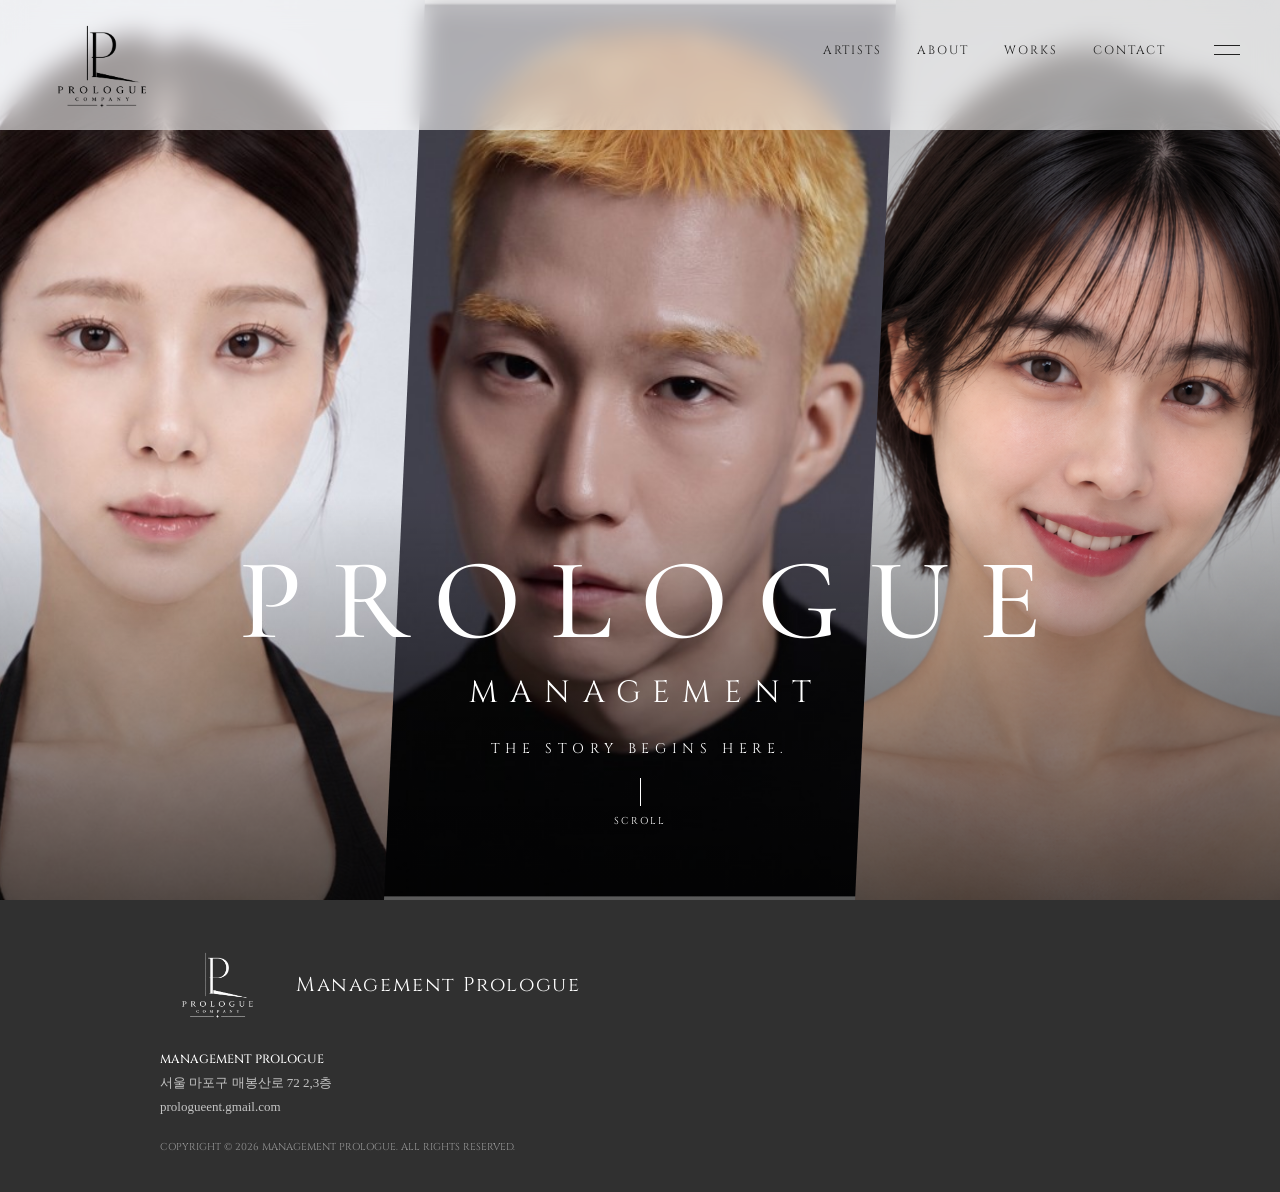
==== index.html @ 78cd396e "파비콘을 32x32 흰 배경 버전으로 교체" ====
<!DOCTYPE html>
<html lang="ko">
<head>
<meta charset="UTF-8">
<meta name="viewport" content="width=device-width, initial-scale=1">
<title>PROLOGUE MANAGEMENT</title>
<link rel="icon" type="image/png" sizes="32x32" href="favicon.png">
<link href="https://fonts.googleapis.com/css2?family=Cormorant+Garamond:wght@400;500&family=Cinzel:wght@400;500&display=swap" rel="stylesheet">
<style>
  * { margin: 0; padding: 0; box-sizing: border-box; }
  html, body { height: 100%; background: #111; }
  .hero { position: relative; width: 100%; height: 100vh; min-height: 560px; overflow: hidden; color: #fff; }

  .panel { position: absolute; top: 0; bottom: 0; background-size: cover; background-repeat: no-repeat; }
  .panel.left   { left: 0;   width: 40%; background-image: url("moon1.jpg"); background-position: calc(50% - 80px) top;
                  clip-path: polygon(0 0, 100% 0, 92% 100%, 0 100%); z-index: 1; }
  .panel.center { left: 30%; width: 40%; background-image: url("cheon1.jpg"); background-position: center top;
                  clip-path: polygon(8% 0, 100% 0, 92% 100%, 0 100%); z-index: 2; }
  .panel.right  { right: 0;  width: 40%; background-image: url("shin1.png"); background-position: calc(58% + 100px) top;
                  clip-path: polygon(8% 0, 100% 0, 100% 100%, 0 100%); z-index: 1; }
  .panel.center { left: 30%; }
  .hero::after { content: ""; position: absolute; inset: 0; z-index: 3; pointer-events: none;
                 background: linear-gradient(to top, rgba(0,0,0,.65) 0%, rgba(0,0,0,0) 45%); }

  header { position: fixed; top: 0; left: 0; right: 0; z-index: 10; display: flex; justify-content: space-between;
           align-items: flex-start; padding: 20px 40px; background: rgba(255,255,255,.58);
           -webkit-backdrop-filter: blur(12px); backdrop-filter: blur(12px); }
  header .logo img { height: 90px; display: block; }
  nav { display: flex; align-items: center; gap: 36px; padding-top: 22px; }
  nav a { color: #222; text-decoration: none; font-family: "Cinzel", serif; font-size: 12px; letter-spacing: .15em; }
  .menu { width: 26px; height: 10px; border-top: 1px solid #222; border-bottom: 1px solid #222; margin-left: 12px; }

  .title { position: absolute; z-index: 10; left: 0; right: 0; bottom: 8%; text-align: center; }
  .title h1 { font-family: "Cormorant Garamond", serif; font-weight: 500; font-size: clamp(48px, 9vw, 120px);
              letter-spacing: .25em; padding-left: .25em; line-height: 1; }
  .title h2 { font-family: "Cinzel", serif; font-weight: 400; font-size: clamp(16px, 2.4vw, 32px);
              letter-spacing: .4em; padding-left: .4em; margin-top: 14px; }
  .title p  { font-family: "Cinzel", serif; font-size: clamp(10px, 1.1vw, 14px); letter-spacing: .4em; margin-top: 26px; }
  .scroll { display: flex; flex-direction: column; align-items: center; gap: 8px; margin-top: 20px;
            font-family: "Cinzel", serif; font-size: 10px; letter-spacing: .2em; }
  .scroll::before { content: ""; width: 1px; height: 28px; background: #fff; }

  html { scroll-behavior: smooth; }
  .artists { display: none; min-height: 100vh; padding: 174px 7vw 128px; background: #f5f4f1; color: #171717; }
  body.show-artists .hero { display: none; }
  body.show-artists .artists { display: block; }
  .artists-inner { max-width: 1320px; margin: 0 auto; }
  .artists-heading { display: flex; justify-content: space-between; align-items: flex-end; gap: 30px; margin-bottom: 48px; }
  .artists-kicker { color: #8b6b58; font-family: "Cinzel", serif; font-size: 11px; letter-spacing: .22em; }
  .artists-heading h2 { margin-top: 12px; font-family: "Cormorant Garamond", serif; font-size: clamp(48px, 7vw, 86px); font-weight: 400; line-height: .95; }
  .artists-intro { max-width: 250px; padding-bottom: 5px; color: #706d69; font-family: "Noto Sans KR", sans-serif; font-size: 13px; line-height: 1.9; }
  .artist-grid { display: grid; grid-template-columns: repeat(3, minmax(0, 1fr)); gap: 24px; }
  .artist { min-width: 0; display: block; color: inherit; text-decoration: none; }
  .artist-image { overflow: hidden; aspect-ratio: 4 / 5; background: #e5e3df; }
  .artist-image img { display: block; width: 100%; height: 100%; object-fit: cover; transition: transform .7s cubic-bezier(.2,.65,.3,1); }
  .artist:first-child .artist-image img { object-position: center 32%; }
  .artist:nth-child(2) .artist-image img { object-position: center 28%; }
  .artist:nth-child(3) .artist-image img { object-position: center 28%; }
  .artist:hover .artist-image img { transform: scale(1.035); }
  .artist-caption { display: flex; justify-content: space-between; align-items: baseline; padding-top: 17px; border-bottom: 1px solid #d7d4ce; padding-bottom: 14px; }
  .artist-caption h3 { font-family: "Cinzel", serif; font-size: 19px; font-weight: 400; letter-spacing: .09em; }
  .artist-caption span { color: #88837d; font-family: "Cinzel", serif; font-size: 10px; letter-spacing: .15em; }

  .site-footer { background: #303030; color: #fff; padding: 48px 24px 38px; }
  .footer-inner { width: min(960px, 100%); margin: 0 auto; }
  .footer-brand { display: flex; align-items: center; gap: 24px; margin-bottom: 28px; }
  .footer-brand img { width: 112px; height: 72px; object-fit: contain; filter: brightness(0) invert(1); }
  .footer-brand h2 { font-family: "Cinzel", serif; font-size: 20px; font-weight: 400; letter-spacing: .08em; }
  .footer-details { color: #c5c5c5; font-size: 13px; line-height: 1.9; }
  .footer-details strong { display: block; color: #fff; font-family: "Cinzel", serif; font-size: 12px; font-weight: 500; }
  .footer-details a { color: inherit; text-decoration: none; }
  .footer-copyright { margin-top: 20px; color: #999; font-family: "Cinzel", serif; font-size: 10px; }

  @media (max-width: 700px) {
    header { padding: 14px 18px; }
    header .logo img { height: 60px; }
    nav a { display: none; }
    nav a[href="#artists"] { display: inline-block; }
    nav { gap: 12px; padding-top: 12px; }
    .site-footer { padding: 36px 22px 30px; }
    .footer-brand { align-items: flex-start; gap: 16px; margin-bottom: 22px; }
    .footer-brand img { width: 86px; height: 58px; }
    .footer-brand h2 { padding-top: 12px; font-size: 16px; }
    .footer-details { font-size: 12px; }
    .artists { padding: 128px 22px 84px; }
    .artists-heading { display: block; margin-bottom: 30px; }
    .artists-heading h2 { font-size: 58px; }
    .artists-intro { margin-top: 18px; font-size: 12px; }
    .artist-grid { grid-template-columns: 1fr; gap: 34px; }
    .artist-image { aspect-ratio: 4 / 4.6; }
    .artist-caption { padding-top: 13px; }
  }
</style>
</head>
<body>
<header>
  <a class="logo" href="#home" aria-label="메인 화면"><img src="main logo.png" alt="Prologue Management"></a>
  <nav>
    <a href="#artists" aria-label="아티스트 화면 열기">ARTISTS</a>
    <a href="#about">ABOUT</a>
    <a href="#works">WORKS</a>
    <a href="#contact">CONTACT</a>
    <span class="menu"></span>
  </nav>
</header>
<section class="hero">
  <div class="panel left"></div>
  <div class="panel center"></div>
  <div class="panel right"></div>

  <div class="title">
    <h1>PROLOGUE</h1>
    <h2>MANAGEMENT</h2>
    <p>THE STORY BEGINS HERE.</p>
    <div class="scroll">SCROLL</div>
  </div>
</section>
<section class="artists" id="artists" aria-labelledby="artists-title">
  <div class="artists-inner">
    <div class="artists-heading">
      <div>
        <div class="artists-kicker">PROLOGUE / ARTISTS</div>
        <h2 id="artists-title">Artists</h2>
      </div>
      <p class="artists-intro">각자의 분위기와 이야기를 지닌<br>프로로그의 배우들을 소개합니다.</p>
    </div>
    <div class="artist-grid">
      <a class="artist" href="cheon.html" aria-label="천양길 프로필 보기">
        <div class="artist-image"><img src="cheon1.jpg" alt="천양길 배우 프로필"></div>
        <div class="artist-caption"><h3>천양길</h3><span>01 / ACTOR</span></div>
      </a>
      <a class="artist" href="moon.html" aria-label="문혜린 프로필 보기">
        <div class="artist-image"><img src="moon1.jpg" alt="문혜린 배우 프로필"></div>
        <div class="artist-caption"><h3>문혜린</h3><span>02 / ACTOR</span></div>
      </a>
      <a class="artist" href="shin.html" aria-label="신비 프로필 보기">
        <div class="artist-image"><img src="shin1.png" alt="신비 배우 프로필"></div>
        <div class="artist-caption"><h3>신비</h3><span>03 / ACTOR</span></div>
      </a>
    </div>
  </div>
</section>
<footer class="site-footer">
  <div class="footer-inner">
    <div class="footer-brand">
      <img src="main logo.png" alt="Prologue logo">
      <h2>Management Prologue</h2>
    </div>
    <div class="footer-details">
      <strong>MANAGEMENT PROLOGUE</strong>
      <div>서울 마포구 매봉산로 72 2,3층</div>
      <div>prologueent.gmail.com</div>
    </div>
    <div class="footer-copyright">COPYRIGHT © 2026 MANAGEMENT PROLOGUE. ALL RIGHTS RESERVED.</div>
  </div>
</footer>
<script>
  const artistsLink = document.querySelector('nav a[href="#artists"]');
  const homeLink = document.querySelector('header .logo');

  function setView(view, updateHistory = true) {
    const showArtists = view === 'artists';
    document.body.classList.toggle('show-artists', showArtists);
    if (updateHistory) history.pushState({ view }, '', showArtists ? '#artists' : '#home');
    window.scrollTo(0, 0);
  }

  artistsLink.addEventListener('click', event => {
    event.preventDefault();
    setView('artists');
  });

  homeLink.addEventListener('click', event => {
    event.preventDefault();
    setView('home');
  });

  window.addEventListener('popstate', () => {
    setView(location.hash === '#artists' ? 'artists' : 'home', false);
  });

  if (location.hash === '#artists') setView('artists', false);
</script>
</body>
</html>
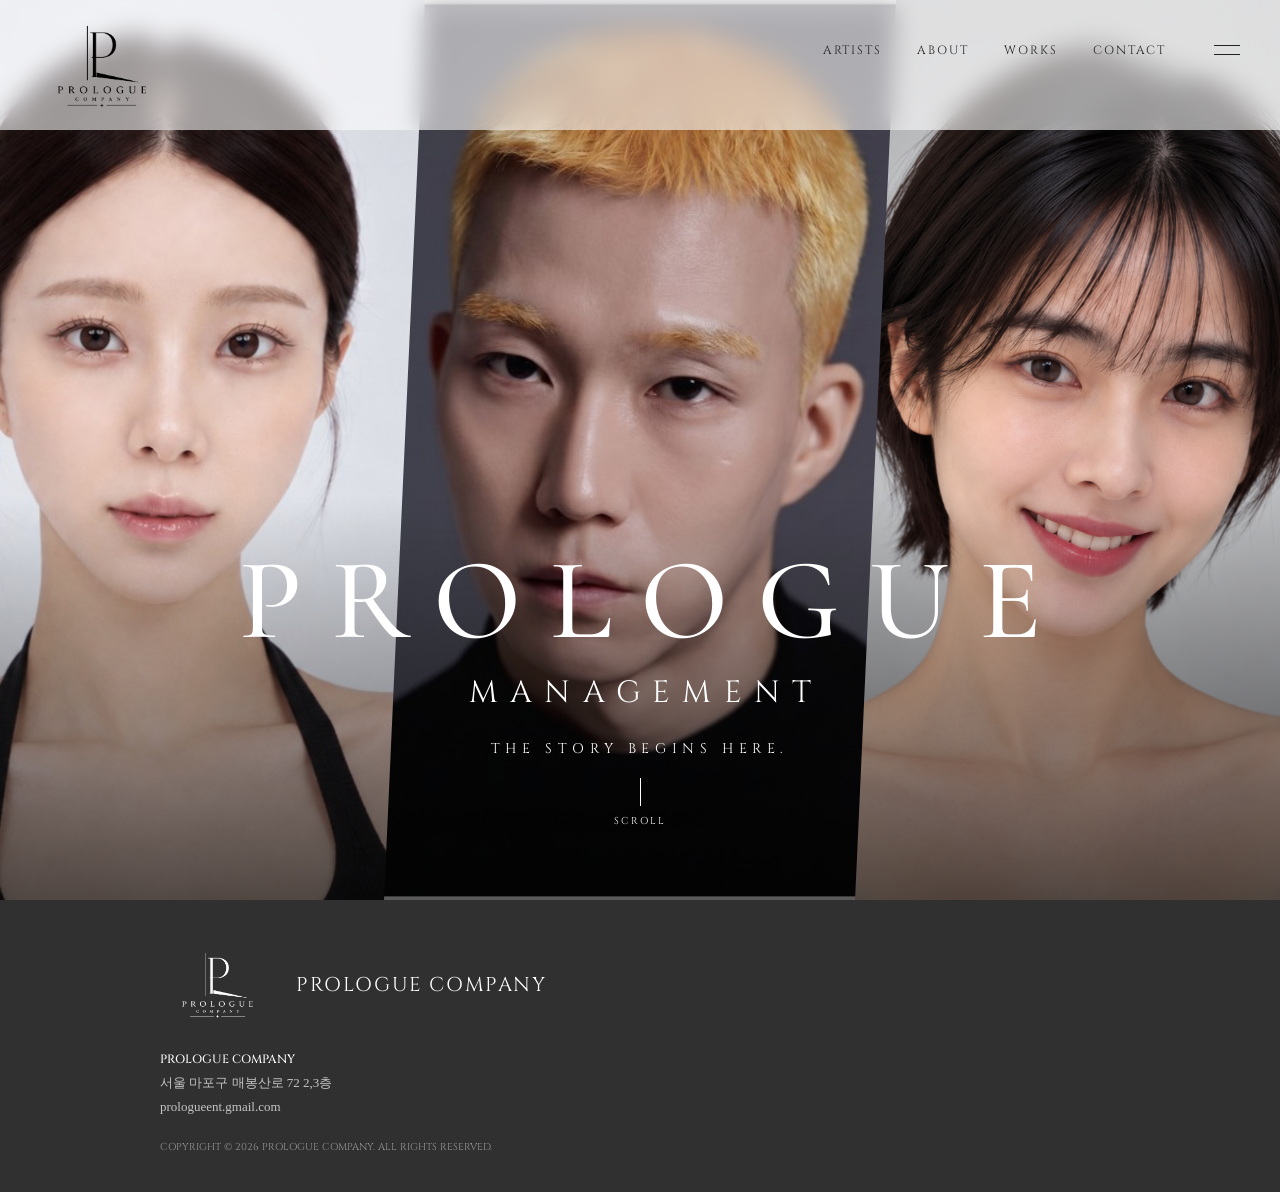
==== commit dfc87805: "푸터 회사명을 PROLOGUE COMPANY로 변경" ====
--- a/index.html
+++ b/index.html
@@ -4,7 +4,7 @@
 <meta charset="UTF-8">
 <meta name="viewport" content="width=device-width, initial-scale=1">
 <title>PROLOGUE MANAGEMENT</title>
-<link rel="icon" type="image/png" sizes="32x32" href="favicon.png">
+<link rel="icon" type="image/png" sizes="64x64" href="favicon.png?v=2">
 <link href="https://fonts.googleapis.com/css2?family=Cormorant+Garamond:wght@400;500&family=Cinzel:wght@400;500&display=swap" rel="stylesheet">
 <style>
   * { margin: 0; padding: 0; box-sizing: border-box; }
@@ -144,14 +144,14 @@
   <div class="footer-inner">
     <div class="footer-brand">
       <img src="main logo.png" alt="Prologue logo">
-      <h2>Management Prologue</h2>
+      <h2>PROLOGUE COMPANY</h2>
     </div>
     <div class="footer-details">
-      <strong>MANAGEMENT PROLOGUE</strong>
+      <strong>PROLOGUE COMPANY</strong>
       <div>서울 마포구 매봉산로 72 2,3층</div>
       <div>prologueent.gmail.com</div>
     </div>
-    <div class="footer-copyright">COPYRIGHT © 2026 MANAGEMENT PROLOGUE. ALL RIGHTS RESERVED.</div>
+    <div class="footer-copyright">COPYRIGHT © 2026 PROLOGUE COMPANY. ALL RIGHTS RESERVED.</div>
   </div>
 </footer>
 <script>
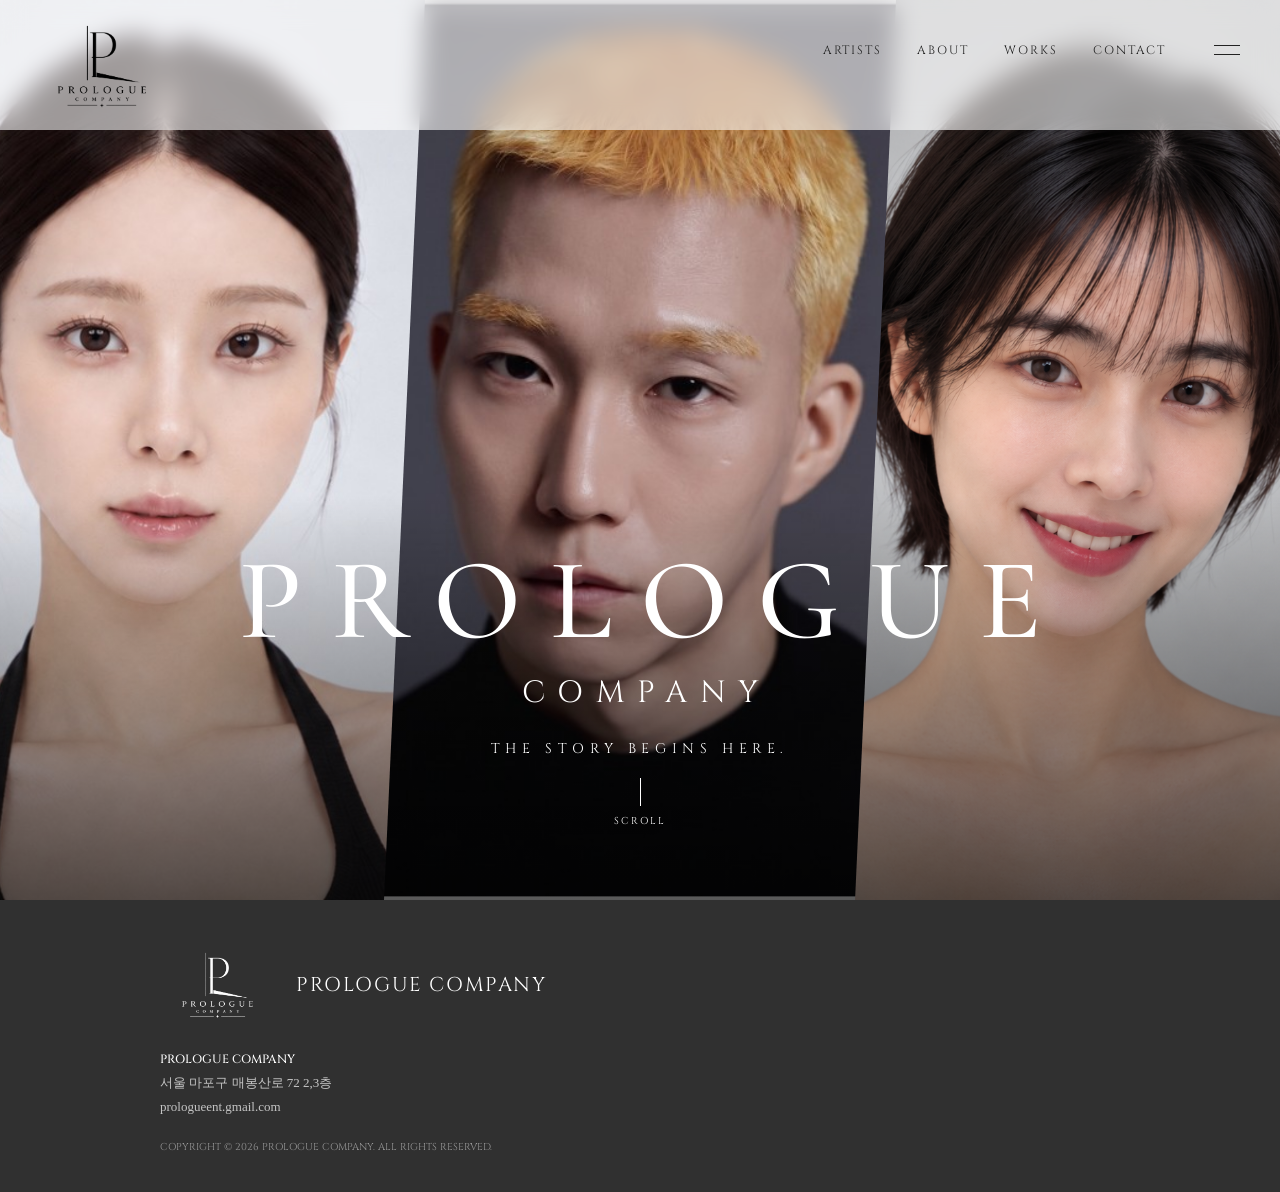
==== commit f5dc4dd7: "히어로 타이틀 MANAGEMENT→COMPANY, 페이지 타이틀 변경" ====
--- a/index.html
+++ b/index.html
@@ -3,7 +3,7 @@
 <head>
 <meta charset="UTF-8">
 <meta name="viewport" content="width=device-width, initial-scale=1">
-<title>PROLOGUE MANAGEMENT</title>
+<title>PROLOGUE COMPANY</title>
 <link rel="icon" type="image/png" sizes="64x64" href="favicon.png?v=2">
 <link href="https://fonts.googleapis.com/css2?family=Cormorant+Garamond:wght@400;500&family=Cinzel:wght@400;500&display=swap" rel="stylesheet">
 <style>
@@ -110,7 +110,7 @@
 
   <div class="title">
     <h1>PROLOGUE</h1>
-    <h2>MANAGEMENT</h2>
+    <h2>COMPANY</h2>
     <p>THE STORY BEGINS HERE.</p>
     <div class="scroll">SCROLL</div>
   </div>
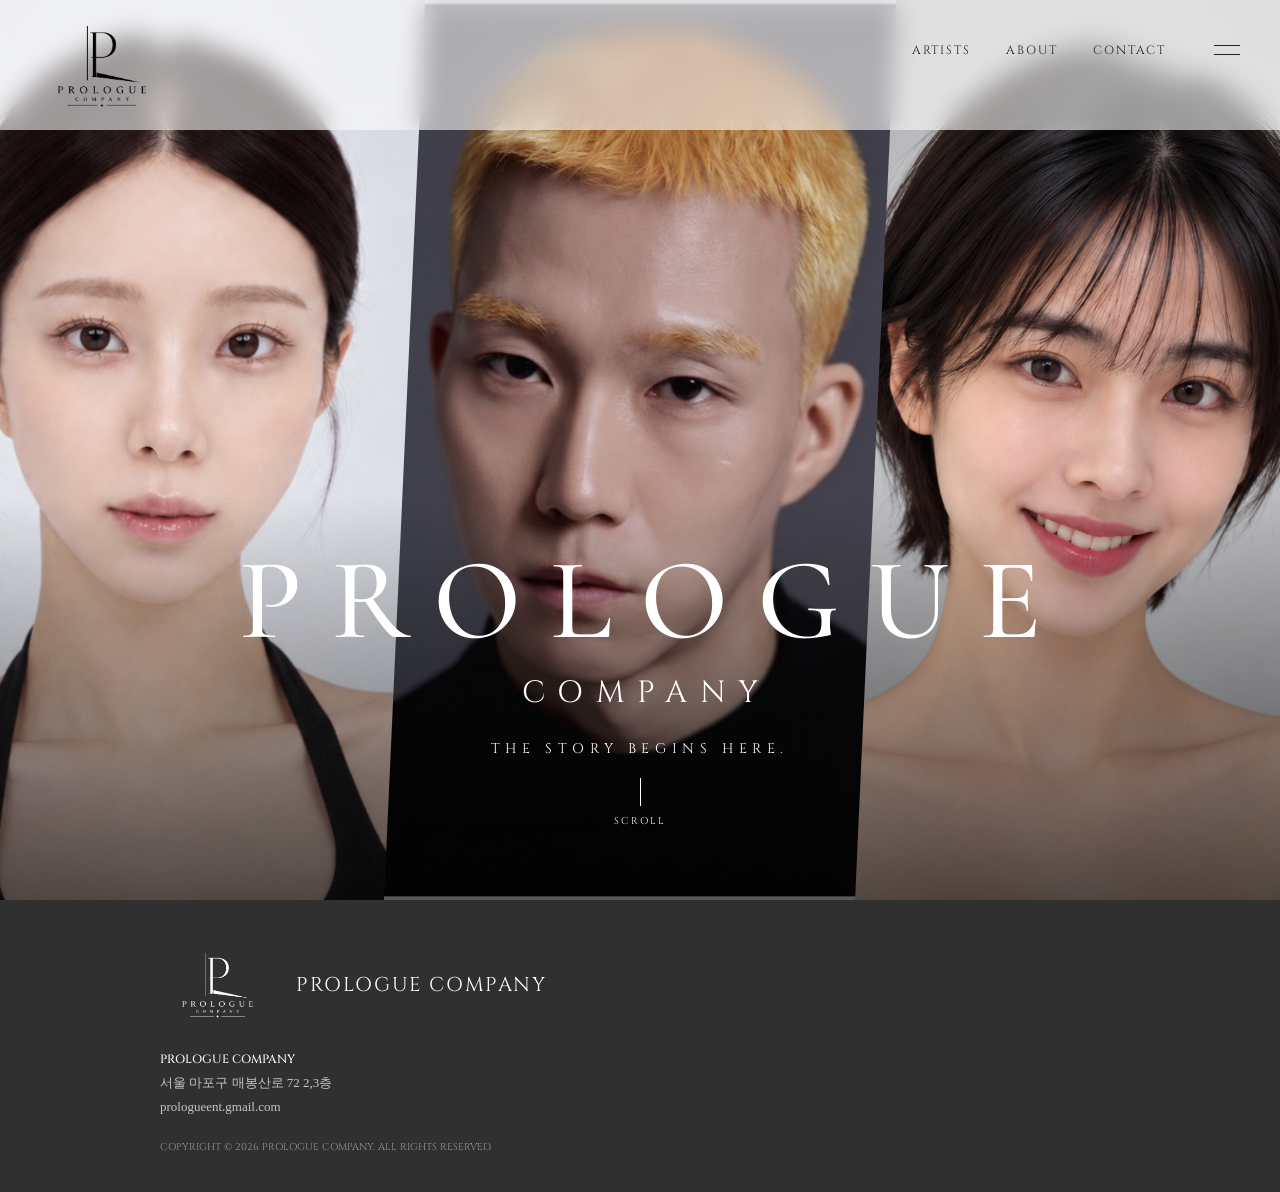
==== commit 3aeb5833: "내비게이션에서 WORKS 탭 제거" ====
--- a/index.html
+++ b/index.html
@@ -42,8 +42,30 @@
 
   html { scroll-behavior: smooth; }
   .artists { display: none; min-height: 100vh; padding: 174px 7vw 128px; background: #f5f4f1; color: #171717; }
+  .about { display: none; min-height: 100vh; padding: 174px 7vw 128px; background: #f5f4f1; color: #171717; }
   body.show-artists .hero { display: none; }
   body.show-artists .artists { display: block; }
+  body.show-about .hero { display: none; }
+  body.show-about .about { display: block; }
+  .about-inner { max-width: 1100px; margin: 0 auto; }
+  .about-heading { margin-bottom: 72px; }
+  .about-heading h2 { margin-top: 12px; font-family: "Cormorant Garamond", serif; font-size: clamp(48px, 7vw, 86px); font-weight: 400; line-height: .95; }
+  .about-kicker { color: #8b6b58; font-family: "Cinzel", serif; font-size: 11px; letter-spacing: .22em; }
+  .about-lead { padding-bottom: 56px; border-bottom: 1px solid #d7d4ce; }
+  .about-lead h3 { font-family: "Cormorant Garamond", serif; font-size: clamp(30px, 4vw, 44px); font-weight: 500; line-height: 1.25; }
+  .about-lead .ko-lead { margin-top: 18px; font-size: 16px; font-weight: 500; color: #444; }
+  .about-lead .ko-body { margin-top: 20px; max-width: 640px; color: #706d69; font-size: 14px; line-height: 2; }
+  .about-block { margin-top: 64px; }
+  .about-block-label { color: #8b6b58; font-family: "Cinzel", serif; font-size: 11px; letter-spacing: .22em; margin-bottom: 14px; }
+  .about-block h3 { font-family: "Cormorant Garamond", serif; font-size: clamp(30px, 3.6vw, 40px); font-weight: 500; }
+  .about-card { margin-top: 26px; background: #e9e7e2; padding: 44px 40px; }
+  .about-card p { color: #55524d; font-size: 14px; line-height: 2; }
+  .about-map { margin-top: 26px; display: block; height: 380px; background: #e0deda; border: 0; overflow: hidden; }
+  .about-map iframe { display: block; width: 100%; height: 100%; border: 0; filter: grayscale(100%); }
+  .about-address { margin-top: 28px; display: flex; justify-content: space-between; align-items: flex-start; gap: 24px; flex-wrap: wrap; }
+  .about-address h4 { font-family: "Cinzel", serif; font-size: 14px; font-weight: 500; letter-spacing: .1em; margin-bottom: 8px; }
+  .about-address p { color: #706d69; font-size: 13px; line-height: 1.9; }
+  .about-address .arrow { font-size: 20px; color: #88837d; }
   .artists-inner { max-width: 1320px; margin: 0 auto; }
   .artists-heading { display: flex; justify-content: space-between; align-items: flex-end; gap: 30px; margin-bottom: 48px; }
   .artists-kicker { color: #8b6b58; font-family: "Cinzel", serif; font-size: 11px; letter-spacing: .22em; }
@@ -75,7 +97,7 @@
     header { padding: 14px 18px; }
     header .logo img { height: 60px; }
     nav a { display: none; }
-    nav a[href="#artists"] { display: inline-block; }
+    nav a[href="#artists"], nav a[href="#about"] { display: inline-block; }
     nav { gap: 12px; padding-top: 12px; }
     .site-footer { padding: 36px 22px 30px; }
     .footer-brand { align-items: flex-start; gap: 16px; margin-bottom: 22px; }
@@ -83,6 +105,12 @@
     .footer-brand h2 { padding-top: 12px; font-size: 16px; }
     .footer-details { font-size: 12px; }
     .artists { padding: 128px 22px 84px; }
+    .about { padding: 128px 22px 84px; }
+    .about-heading { margin-bottom: 44px; }
+    .about-heading h2 { font-size: 52px; }
+    .about-lead { padding-bottom: 40px; }
+    .about-card { padding: 30px 24px; }
+    .about-map { height: 260px; }
     .artists-heading { display: block; margin-bottom: 30px; }
     .artists-heading h2 { font-size: 58px; }
     .artists-intro { margin-top: 18px; font-size: 12px; }
@@ -98,7 +126,6 @@
   <nav>
     <a href="#artists" aria-label="아티스트 화면 열기">ARTISTS</a>
     <a href="#about">ABOUT</a>
-    <a href="#works">WORKS</a>
     <a href="#contact">CONTACT</a>
     <span class="menu"></span>
   </nav>
@@ -140,6 +167,40 @@
     </div>
   </div>
 </section>
+<section class="about" id="about" aria-labelledby="about-title">
+  <div class="about-inner">
+    <div class="about-heading">
+      <div class="about-kicker">PROLOGUE / ABOUT</div>
+      <h2 id="about-title">About Us</h2>
+    </div>
+    <div class="about-lead">
+      <h3>Every story begins with a prologue.</h3>
+      <p class="ko-lead">모든 이야기는 프롤로그에서 시작됩니다.</p>
+      <p class="ko-body">PROLOGUE COMPANY는 배우 고유의 색과 가능성을 발견하고, 각자의 이야기가 작품 속에서 빛날 수 있도록 함께하는 배우 매니지먼트입니다.</p>
+    </div>
+    <div class="about-block">
+      <div class="about-block-label">01 / OUR PHILOSOPHY</div>
+      <h3>Beyond the Frame.</h3>
+      <div class="about-card">
+        <p>배우의 가능성을 하나의 이미지에 가두지 않습니다. 서로 다른 개성과 시선을 존중하며 더 넓은 무대로 연결합니다.</p>
+      </div>
+    </div>
+    <div class="about-block">
+      <div class="about-block-label">02 / LOCATION</div>
+      <h3>Visit Us</h3>
+      <div class="about-map">
+        <iframe src="https://www.google.com/maps?q=%EC%84%9C%EC%9A%B8%20%EB%A7%88%ED%8F%AC%EA%B5%AC%20%EB%A7%A4%EB%B4%89%EC%82%B0%EB%A1%9C%2072&z=16&output=embed" loading="lazy" referrerpolicy="no-referrer-when-downgrade" title="PROLOGUE COMPANY 위치 - 서울 마포구 매봉산로 72" allowfullscreen></iframe>
+      </div>
+      <div class="about-address">
+        <div>
+          <h4>PROLOGUE COMPANY</h4>
+          <p>서울 마포구 매봉산로 72 2,3층<br>prologueent.gmail.com</p>
+        </div>
+        <span class="arrow">&#8599;</span>
+      </div>
+    </div>
+  </div>
+</section>
 <footer class="site-footer">
   <div class="footer-inner">
     <div class="footer-brand">
@@ -156,12 +217,14 @@
 </footer>
 <script>
   const artistsLink = document.querySelector('nav a[href="#artists"]');
+  const aboutLink = document.querySelector('nav a[href="#about"]');
   const homeLink = document.querySelector('header .logo');
 
   function setView(view, updateHistory = true) {
-    const showArtists = view === 'artists';
-    document.body.classList.toggle('show-artists', showArtists);
-    if (updateHistory) history.pushState({ view }, '', showArtists ? '#artists' : '#home');
+    document.body.classList.toggle('show-artists', view === 'artists');
+    document.body.classList.toggle('show-about', view === 'about');
+    const hash = view === 'artists' ? '#artists' : view === 'about' ? '#about' : '#home';
+    if (updateHistory) history.pushState({ view }, '', hash);
     window.scrollTo(0, 0);
   }
 
@@ -170,16 +233,22 @@
     setView('artists');
   });
 
+  aboutLink.addEventListener('click', event => {
+    event.preventDefault();
+    setView('about');
+  });
+
   homeLink.addEventListener('click', event => {
     event.preventDefault();
     setView('home');
   });
 
   window.addEventListener('popstate', () => {
-    setView(location.hash === '#artists' ? 'artists' : 'home', false);
+    setView(location.hash === '#artists' ? 'artists' : location.hash === '#about' ? 'about' : 'home', false);
   });
 
   if (location.hash === '#artists') setView('artists', false);
+  else if (location.hash === '#about') setView('about', false);
 </script>
 </body>
 </html>
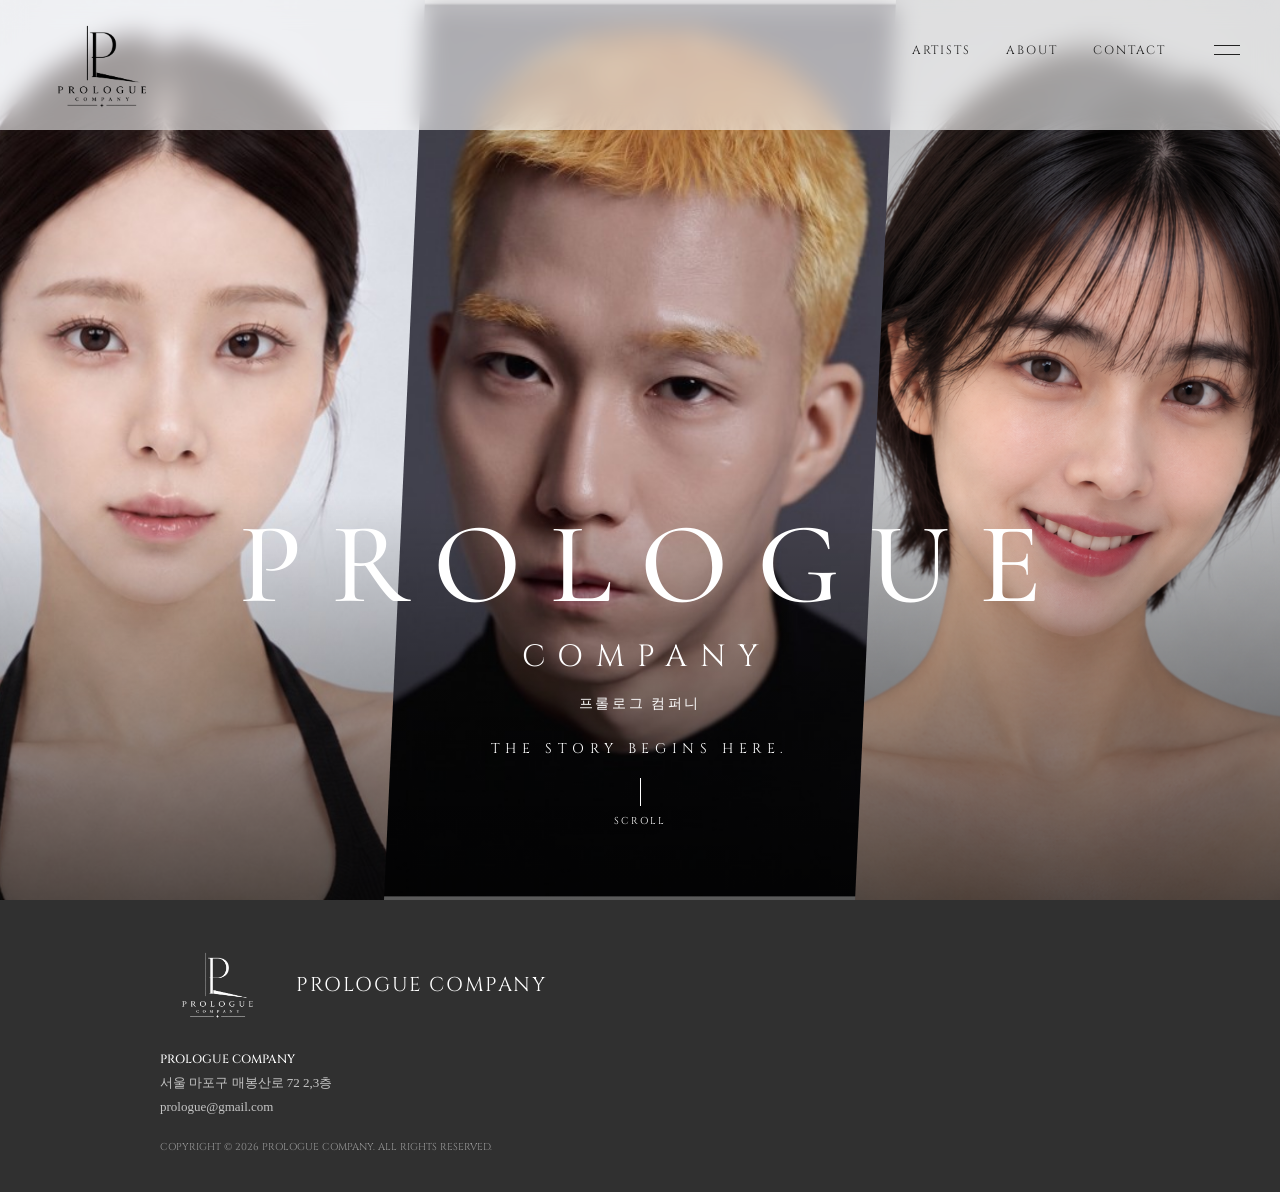
==== commit 28e1c0b1: "Add Naver site verification and Korean company name Co-authored-by: Copilot <223556219+Copilot@users" ====
--- a/index.html
+++ b/index.html
@@ -3,7 +3,8 @@
 <head>
 <meta charset="UTF-8">
 <meta name="viewport" content="width=device-width, initial-scale=1">
-<title>PROLOGUE COMPANY</title>
+<title>프롤로그 컴퍼니 | PROLOGUE COMPANY</title>
+<meta name="description" content="프롤로그 컴퍼니(PROLOGUE COMPANY)는 배우의 고유한 색과 가능성을 발견하고 함께하는 배우 매니지먼트입니다.">
 <link rel="icon" type="image/png" sizes="64x64" href="favicon.png?v=2">
 <link href="https://fonts.googleapis.com/css2?family=Cormorant+Garamond:wght@400;500&family=Cinzel:wght@400;500&display=swap" rel="stylesheet">
 <style>
@@ -35,6 +36,7 @@
               letter-spacing: .25em; padding-left: .25em; line-height: 1; }
   .title h2 { font-family: "Cinzel", serif; font-weight: 400; font-size: clamp(16px, 2.4vw, 32px);
               letter-spacing: .4em; padding-left: .4em; margin-top: 14px; }
+  .title .brand-ko { font-family: sans-serif; font-size: 14px; letter-spacing: .18em; margin-top: 18px; }
   .title p  { font-family: "Cinzel", serif; font-size: clamp(10px, 1.1vw, 14px); letter-spacing: .4em; margin-top: 26px; }
   .scroll { display: flex; flex-direction: column; align-items: center; gap: 8px; margin-top: 20px;
             font-family: "Cinzel", serif; font-size: 10px; letter-spacing: .2em; }
@@ -47,6 +49,8 @@
   body.show-artists .artists { display: block; }
   body.show-about .hero { display: none; }
   body.show-about .about { display: block; }
+  body.show-contact .hero { display: none; }
+  body.show-contact .contact { display: block; }
   .about-inner { max-width: 1100px; margin: 0 auto; }
   .about-heading { margin-bottom: 72px; }
   .about-heading h2 { margin-top: 12px; font-family: "Cormorant Garamond", serif; font-size: clamp(48px, 7vw, 86px); font-weight: 400; line-height: .95; }
@@ -66,6 +70,24 @@
   .about-address h4 { font-family: "Cinzel", serif; font-size: 14px; font-weight: 500; letter-spacing: .1em; margin-bottom: 8px; }
   .about-address p { color: #706d69; font-size: 13px; line-height: 1.9; }
   .about-address .arrow { font-size: 20px; color: #88837d; }
+
+  .contact { display: none; min-height: 100vh; padding: 174px 7vw 128px; background: #f5f4f1; color: #171717; }
+  .contact-inner { max-width: 1100px; margin: 0 auto; }
+  .contact-heading { margin-bottom: 26px; }
+  .contact-kicker { color: #8b6b58; font-family: "Cinzel", serif; font-size: 11px; letter-spacing: .22em; }
+  .contact-heading h2 { margin-top: 12px; font-family: "Cormorant Garamond", serif; font-size: clamp(48px, 7vw, 86px); font-weight: 400; line-height: .95; }
+  .contact-sub { color: #706d69; font-size: 15px; margin-bottom: 64px; }
+  .contact-block { border-top: 1px solid #d7d4ce; padding-top: 64px; }
+  .contact-block-label { color: #8b6b58; font-family: "Cinzel", serif; font-size: 11px; letter-spacing: .22em; margin-bottom: 20px; }
+  .contact-block h3 { font-family: "Cormorant Garamond", serif; font-size: clamp(32px, 4vw, 48px); font-weight: 500; }
+  .contact-block .desc { margin-top: 16px; color: #706d69; font-size: 14px; line-height: 1.9; }
+  .contact-methods { margin-top: 56px; display: grid; grid-template-columns: repeat(2, minmax(0, 1fr)); gap: 40px; padding-bottom: 72px; border-bottom: 1px solid #d7d4ce; }
+  .contact-method .label { color: #8b6b58; font-family: "Cinzel", serif; font-size: 11px; letter-spacing: .22em; margin-bottom: 14px; }
+  .contact-method a { font-family: "Cormorant Garamond", serif; font-size: clamp(26px, 3vw, 38px); color: #171717; text-decoration: none; border-bottom: 1px solid transparent; transition: border-color .3s; }
+  .contact-method a:hover { border-color: #171717; }
+  .contact-footer { display: flex; justify-content: space-between; align-items: center; gap: 20px; padding-top: 28px; flex-wrap: wrap; }
+  .contact-footer .brand { font-family: "Cinzel", serif; font-size: 13px; letter-spacing: .12em; }
+  .contact-footer .copy { color: #9a978f; font-family: "Cinzel", serif; font-size: 11px; letter-spacing: .08em; }
   .artists-inner { max-width: 1320px; margin: 0 auto; }
   .artists-heading { display: flex; justify-content: space-between; align-items: flex-end; gap: 30px; margin-bottom: 48px; }
   .artists-kicker { color: #8b6b58; font-family: "Cinzel", serif; font-size: 11px; letter-spacing: .22em; }
@@ -97,7 +119,7 @@
     header { padding: 14px 18px; }
     header .logo img { height: 60px; }
     nav a { display: none; }
-    nav a[href="#artists"], nav a[href="#about"] { display: inline-block; }
+    nav a[href="#artists"], nav a[href="#about"], nav a[href="#contact"] { display: inline-block; }
     nav { gap: 12px; padding-top: 12px; }
     .site-footer { padding: 36px 22px 30px; }
     .footer-brand { align-items: flex-start; gap: 16px; margin-bottom: 22px; }
@@ -111,6 +133,11 @@
     .about-lead { padding-bottom: 40px; }
     .about-card { padding: 30px 24px; }
     .about-map { height: 260px; }
+    .contact { padding: 128px 22px 84px; }
+    .contact-heading h2 { font-size: 52px; }
+    .contact-sub { margin-bottom: 44px; }
+    .contact-block { padding-top: 44px; }
+    .contact-methods { grid-template-columns: 1fr; gap: 34px; margin-top: 44px; padding-bottom: 52px; }
     .artists-heading { display: block; margin-bottom: 30px; }
     .artists-heading h2 { font-size: 58px; }
     .artists-intro { margin-top: 18px; font-size: 12px; }
@@ -138,6 +165,7 @@
   <div class="title">
     <h1>PROLOGUE</h1>
     <h2>COMPANY</h2>
+    <p class="brand-ko">프롤로그 컴퍼니</p>
     <p>THE STORY BEGINS HERE.</p>
     <div class="scroll">SCROLL</div>
   </div>
@@ -149,7 +177,7 @@
         <div class="artists-kicker">PROLOGUE / ARTISTS</div>
         <h2 id="artists-title">Artists</h2>
       </div>
-      <p class="artists-intro">각자의 분위기와 이야기를 지닌<br>프로로그의 배우들을 소개합니다.</p>
+      <p class="artists-intro">각자의 분위기와 이야기를 지닌<br>프롤로그 컴퍼니의 배우들을 소개합니다.</p>
     </div>
     <div class="artist-grid">
       <a class="artist" href="cheon.html" aria-label="천양길 프로필 보기">
@@ -176,7 +204,7 @@
     <div class="about-lead">
       <h3>Every story begins with a prologue.</h3>
       <p class="ko-lead">모든 이야기는 프롤로그에서 시작됩니다.</p>
-      <p class="ko-body">PROLOGUE COMPANY는 배우 고유의 색과 가능성을 발견하고, 각자의 이야기가 작품 속에서 빛날 수 있도록 함께하는 배우 매니지먼트입니다.</p>
+      <p class="ko-body">프롤로그 컴퍼니(PROLOGUE COMPANY)는 배우 고유의 색과 가능성을 발견하고, 각자의 이야기가 작품 속에서 빛날 수 있도록 함께하는 배우 매니지먼트입니다.</p>
     </div>
     <div class="about-block">
       <div class="about-block-label">01 / OUR PHILOSOPHY</div>
@@ -194,9 +222,37 @@
       <div class="about-address">
         <div>
           <h4>PROLOGUE COMPANY</h4>
-          <p>서울 마포구 매봉산로 72 2,3층<br>prologueent.gmail.com</p>
+          <p>서울 마포구 매봉산로 72 2,3층<br>prologue@gmail.com</p>
         </div>
         <span class="arrow">&#8599;</span>
+      </div>
+    </div>
+  </div>
+</section>
+<section class="contact" id="contact" aria-labelledby="contact-title">
+  <div class="contact-inner">
+    <div class="contact-heading">
+      <div class="contact-kicker">PROLOGUE / CONTACT</div>
+      <h2 id="contact-title">Contact</h2>
+    </div>
+    <p class="contact-sub">새로운 이야기의 시작, 프롤로그 컴퍼니와 함께하세요.</p>
+    <div class="contact-block">
+      <div class="contact-block-label">01 / BUSINESS INQUIRY</div>
+      <h3>Get in Touch.</h3>
+      <p class="desc">배우 캐스팅, 광고, 작품 및 비즈니스 협업에 관한 문의를 기다립니다.</p>
+      <div class="contact-methods">
+        <div class="contact-method">
+          <div class="label">EMAIL</div>
+          <a href="mailto:prologue@gmail.com">prologue@gmail.com</a>
+        </div>
+        <div class="contact-method">
+          <div class="label">TELEPHONE</div>
+          <a href="tel:010-9352-1163">010-9352-1163</a>
+        </div>
+      </div>
+      <div class="contact-footer">
+        <span class="brand">PROLOGUE COMPANY</span>
+        <span class="copy">© PROLOGUE. ALL RIGHTS RESERVED.</span>
       </div>
     </div>
   </div>
@@ -210,7 +266,7 @@
     <div class="footer-details">
       <strong>PROLOGUE COMPANY</strong>
       <div>서울 마포구 매봉산로 72 2,3층</div>
-      <div>prologueent.gmail.com</div>
+      <div>prologue@gmail.com</div>
     </div>
     <div class="footer-copyright">COPYRIGHT © 2026 PROLOGUE COMPANY. ALL RIGHTS RESERVED.</div>
   </div>
@@ -218,12 +274,14 @@
 <script>
   const artistsLink = document.querySelector('nav a[href="#artists"]');
   const aboutLink = document.querySelector('nav a[href="#about"]');
+  const contactLink = document.querySelector('nav a[href="#contact"]');
   const homeLink = document.querySelector('header .logo');
 
   function setView(view, updateHistory = true) {
     document.body.classList.toggle('show-artists', view === 'artists');
     document.body.classList.toggle('show-about', view === 'about');
-    const hash = view === 'artists' ? '#artists' : view === 'about' ? '#about' : '#home';
+    document.body.classList.toggle('show-contact', view === 'contact');
+    const hash = ['artists', 'about', 'contact'].includes(view) ? '#' + view : '#home';
     if (updateHistory) history.pushState({ view }, '', hash);
     window.scrollTo(0, 0);
   }
@@ -238,17 +296,23 @@
     setView('about');
   });
 
+  contactLink.addEventListener('click', event => {
+    event.preventDefault();
+    setView('contact');
+  });
+
   homeLink.addEventListener('click', event => {
     event.preventDefault();
     setView('home');
   });
 
   window.addEventListener('popstate', () => {
-    setView(location.hash === '#artists' ? 'artists' : location.hash === '#about' ? 'about' : 'home', false);
+    setView(location.hash === '#artists' ? 'artists' : location.hash === '#about' ? 'about' : location.hash === '#contact' ? 'contact' : 'home', false);
   });
 
   if (location.hash === '#artists') setView('artists', false);
   else if (location.hash === '#about') setView('about', false);
+  else if (location.hash === '#contact') setView('contact', false);
 </script>
 </body>
 </html>
